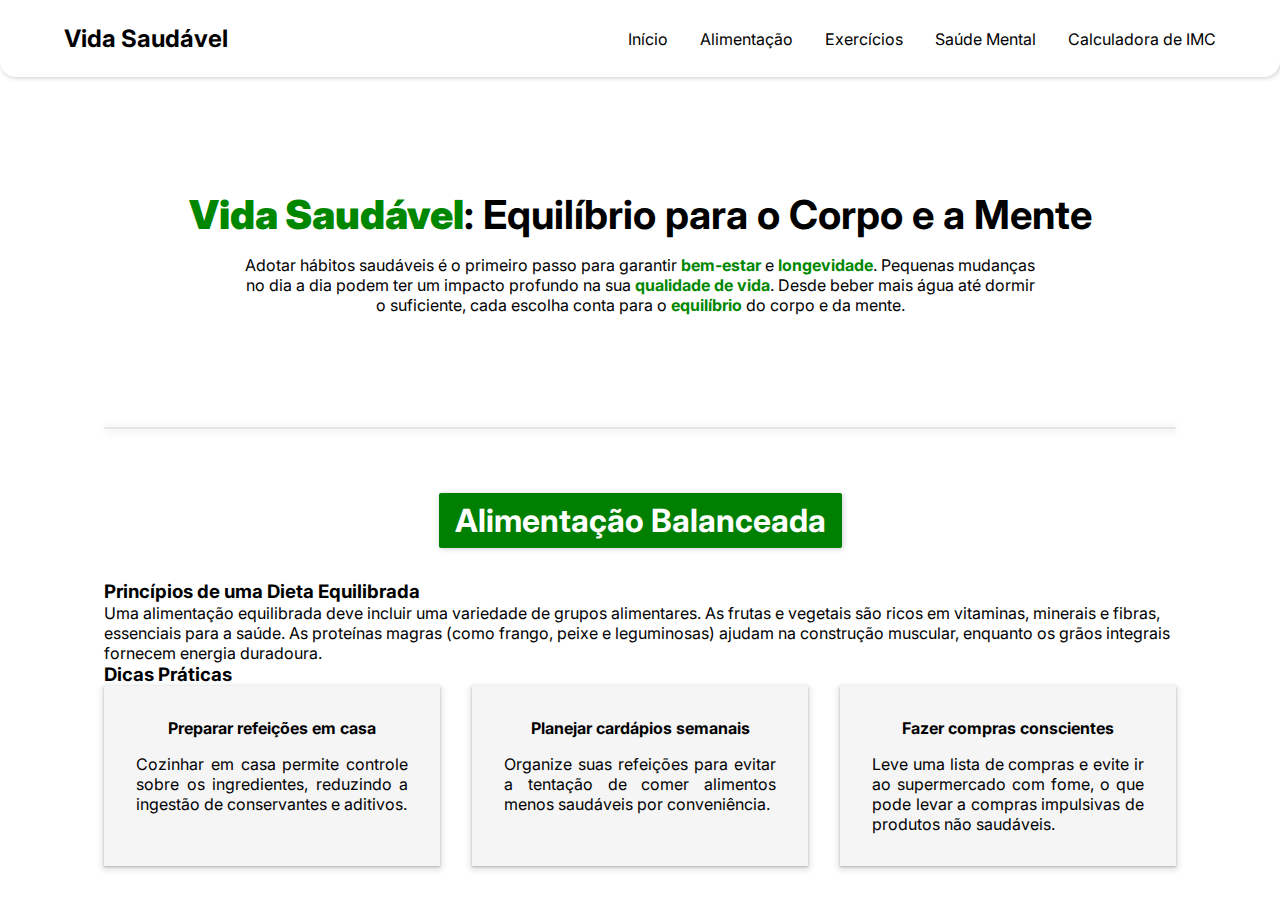
==== index.html @ 13196fc3 "feat: header, seção inicial e hamburger menu" ====
<!DOCTYPE html>
<html lang="en">
<head>
    <meta charset="UTF-8">
    <meta name="viewport" content="width=device-width, initial-scale=1.0">
    <title>Avaliação 5</title>
    <link rel="preconnect" href="https://fonts.googleapis.com">
    <link rel="preconnect" href="https://fonts.gstatic.com" crossorigin>
    <link href="https://fonts.googleapis.com/css2?family=Inter:ital,opsz,wght@0,14..32,100..900;1,14..32,100..900&display=swap" rel="stylesheet">
    <link rel="stylesheet" href="css/header.css">
    <link rel="stylesheet" href="css/globals.css">
    <link rel="stylesheet" href="css/index.css">
</head>
<body>
    <header>
        <h2>Vida Saudável</h2>
        <nav>
            <div class="hamburger-menu" onclick="toggleMenu()">
                <div></div>
                <div></div>
                <div></div>
            </div>
            <ul id="menu">
                <li><a href="#">Início</a></li>
                <li><a href="#">Alimentação</a></li>
                <li><a href="#">Exercícios</a></li>
                <li><a href="#">Saúde Mental</a></li>
                <li><a href="pages/calculadora-imc.html">Calculadora de IMC</a></li>
            </ul>
        </nav>
    </header>
    <div class="container">
        <main>
            <section id="presentation-container">
                <h1><strong>Vida Saudável</strong>: Equilíbrio para o Corpo e a Mente</h1>
                <p>Adotar hábitos saudáveis é o primeiro passo para garantir <strong>bem-estar</strong> e <strong>longevidade</strong>. Pequenas mudanças no dia a dia podem ter um impacto profundo na sua <strong>qualidade de vida</strong>. Desde beber mais água até dormir o suficiente, cada escolha conta para o <strong>equilíbrio</strong> do corpo e da mente.</p>
            </section>
            <hr>

            <section id="healthy-food-container">
                <h2 class="section-title">Alimentação Balanceada</h2>
            
                <h3>Princípios de uma Dieta Equilibrada</h3>
                <p>Uma alimentação equilibrada deve incluir uma variedade de grupos alimentares. As frutas e vegetais são ricos em vitaminas, minerais e fibras, essenciais para a saúde. As proteínas magras (como frango, peixe e leguminosas) ajudam na construção muscular, enquanto os grãos integrais fornecem energia duradoura.</p>
            
                <h3>Dicas Práticas</h3>
                <ul class="tips-list-container">
                    <li class="tip-card">
                        <p class="card-title">Preparar refeições em casa</p>
                        <p class="card-description">Cozinhar em casa permite controle sobre os ingredientes, reduzindo a ingestão de conservantes e aditivos.</p>
                    </li>
                    <li class="tip-card">
                        <p class="card-title">Planejar cardápios semanais</p>
                        <p class="card-description">Organize suas refeições para evitar a tentação de comer alimentos menos saudáveis por conveniência.</p>
                    </li>
                    <li class="tip-card">
                        <p class="card-title">Fazer compras conscientes</p>
                        <p class="card-description">Leve uma lista de compras e evite ir ao supermercado com fome, o que pode levar a compras impulsivas de produtos não saudáveis.</p>
                    </li>
                </ul>
            </section>
            
        </main>
    </div>
</body>

<script src="js/script.js"></script>

</html>
---- css/header.css ----
header {
    display: flex;
    justify-content: space-between;
    align-items: center;
    padding: 1.5rem 4rem;
    border-radius: 0 0 1rem 1rem;
    box-shadow: 1px 1px 5px rgba(0, 0, 0, 0.2);
    position: relative;
}

ul li {
    list-style: none;
}

header ul {
    display: flex;
    gap: 2rem;
    transition: max-height 0.5s ease-out;
    overflow: hidden;
}

header ul li {
    transition: .2s;
}

header ul li:hover {
    scale: 1.05;
    background-color: rgba(0, 128, 0, 0.3);
    color: #000;
    border-radius: 2px;
}

a {
    color: inherit;
}

.hamburger-menu {
    display: none;
    cursor: pointer;
}

.hamburger-menu div {
    width: 25px;
    height: 3px;
    background-color: black;
    border-radius: 3px;
    margin: 5px;
    transition: .2s;
}

@media (min-width: 769px) {
    ul {
        display: flex;
        max-height: none;
    }

    .hamburger-menu {
        display: none;
    }
}

@media (max-width: 768px) {
    header ul {
        display: flex;
        flex-direction: column;
        position: absolute;
        top: 80px;
        right: 0;
        width: 100vw;
        background-color: #f5f5f5;
        border-radius: 0 0 1rem 1rem;
        box-shadow: 1px 1px 5px rgba(0, 0, 0, 0.2);
        max-height: 0;
    }

    header ul.active {
        max-height: 500px;
    }

    header ul li {
        text-align: center;
        padding: 10px 0;
        transition: .2s;
    }

    header ul li:hover {
        scale: 1;
        background-color: #e0e0e0;
        font-weight: normal;
        border-radius: 0;
    }

    .hamburger-menu {
        display: block;
    }
}
---- css/globals.css ----
* {
    margin: 0;
    padding: 0;
    box-sizing: border-box;
    text-decoration: none;
    font-family: 'Inter', sans-serif;
}

body {
    /* width: 100vw; */
    min-height: 100vh;
}

.container {
    max-width: 1200px;
    height: 100%;
    margin: 0 auto;
}

main {
    width: 100%;
    padding: 0 4rem 2rem 4rem;
}
---- css/index.css ----
#presentation-container {
    height: 350px;
    padding: 4rem;
    display: flex;
    justify-content: center;
    flex-direction: column;
    align-items: center;
    margin: 0 auto;
    text-align: center;
}

#presentation-container h1 {
    font-size: 2.5rem;
    margin-bottom: 1rem;
}

#presentation-container p {
    max-width: 800px;
}

#presentation-container strong {
    color: rgb(0, 135, 0);
}

hr {
    width: 100%;
    border: 1px solid rgba(0, 0, 0, 0.1);
    border-radius: 100px;
    box-shadow: 1px 1px 8px rgba(0, 0, 0, 0.2);
}

.section-title {
    font-size: 2rem;
    margin-bottom: 1rem;
    width: max-content;
    margin: 0 auto;
    background-color: green;
    color: white;
    padding: 0.5rem 1rem;
    border-radius: 2px;
    box-shadow: 1px 1px 5px rgba(0, 0, 0, 0.2);
    margin-bottom: 2rem;
}

#healthy-food-container {
    display: flex;
    flex-direction: column;
    padding-top: 4rem;
}

.tips-list-container {
    display: flex;
    justify-content: center;
    gap: 2rem;
}

.tip-card {
    width: 100%;
    max-width: 350px;
    padding: 2rem;
    background-color: #f5f5f5;
    box-shadow: rgba(60, 64, 67, 0.3) 0px 1px 2px 0px, rgba(60, 64, 67, 0.15) 0px 2px 6px 2px;
}

.card-title {
    text-align: center;
    font-weight: bold;
}

.card-description {
    margin-top: 1rem;
    text-align: justify;
}


@media (min-width: 769px) {

}

@media (max-width: 768px) {
   
}
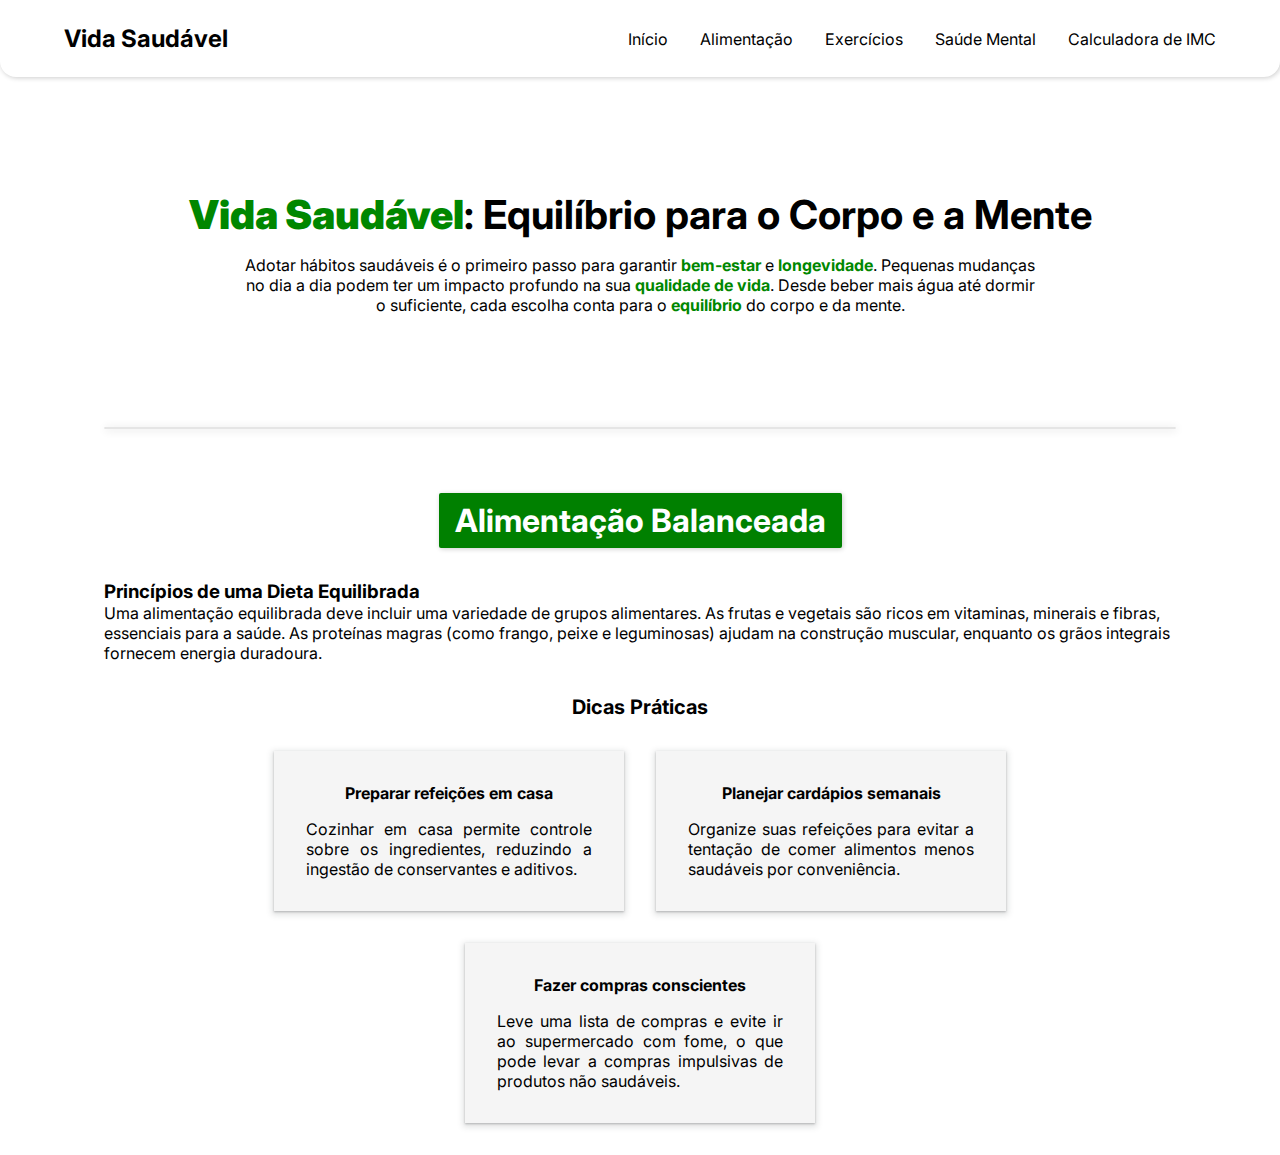
==== commit 73dd34b3: "feat: calculadora de imc" ====
--- a/index.html
+++ b/index.html
@@ -42,22 +42,24 @@
             
                 <h3>Princípios de uma Dieta Equilibrada</h3>
                 <p>Uma alimentação equilibrada deve incluir uma variedade de grupos alimentares. As frutas e vegetais são ricos em vitaminas, minerais e fibras, essenciais para a saúde. As proteínas magras (como frango, peixe e leguminosas) ajudam na construção muscular, enquanto os grãos integrais fornecem energia duradoura.</p>
-            
-                <h3>Dicas Práticas</h3>
-                <ul class="tips-list-container">
-                    <li class="tip-card">
-                        <p class="card-title">Preparar refeições em casa</p>
-                        <p class="card-description">Cozinhar em casa permite controle sobre os ingredientes, reduzindo a ingestão de conservantes e aditivos.</p>
-                    </li>
-                    <li class="tip-card">
-                        <p class="card-title">Planejar cardápios semanais</p>
-                        <p class="card-description">Organize suas refeições para evitar a tentação de comer alimentos menos saudáveis por conveniência.</p>
-                    </li>
-                    <li class="tip-card">
-                        <p class="card-title">Fazer compras conscientes</p>
-                        <p class="card-description">Leve uma lista de compras e evite ir ao supermercado com fome, o que pode levar a compras impulsivas de produtos não saudáveis.</p>
-                    </li>
-                </ul>
+                
+                <div class="tips-container">
+                    <h3>Dicas Práticas</h3>
+                    <ul class="tips-list-container">
+                        <li class="tip-card">
+                            <p class="card-title">Preparar refeições em casa</p>
+                            <p class="card-description">Cozinhar em casa permite controle sobre os ingredientes, reduzindo a ingestão de conservantes e aditivos.</p>
+                        </li>
+                        <li class="tip-card">
+                            <p class="card-title">Planejar cardápios semanais</p>
+                            <p class="card-description">Organize suas refeições para evitar a tentação de comer alimentos menos saudáveis por conveniência.</p>
+                        </li>
+                        <li class="tip-card">
+                            <p class="card-title">Fazer compras conscientes</p>
+                            <p class="card-description">Leve uma lista de compras e evite ir ao supermercado com fome, o que pode levar a compras impulsivas de produtos não saudáveis.</p>
+                        </li>
+                    </ul>
+                </div>
             </section>
             
         </main>
--- a/css/index.css
+++ b/css/index.css
@@ -48,9 +48,21 @@
     padding-top: 4rem;
 }
 
+.tips-container{
+    margin-top: 2rem;
+    width: 100%
+}
+.tips-container h3{
+    font-size: 20px;
+    width: max-content;
+    margin: 0 auto;
+    margin-bottom: 2rem;
+}
+
 .tips-list-container {
     display: flex;
     justify-content: center;
+    flex-wrap: wrap;
     gap: 2rem;
 }
 
@@ -73,10 +85,44 @@
 }
 
 
-@media (min-width: 769px) {
+@media (max-width: 768px) {
+    header {
+        padding: 1.5rem 2rem;
+    }
 
+    main {
+        padding: 2rem;
+    }
+
+    #presentation-container {
+        padding: 2rem 0;
+        height: max-content;
+    }
+    #presentation-container h1 {
+        font-size: 2rem;
+    }
+    #presentation-container p {
+        font-size: 0.9rem;
+    }
+    .section-title {
+        font-size: 1.5rem;
+    }
+    .tips-container h3 {
+        font-size: 1.5rem;
+    }
 }
 
-@media (max-width: 768px) {
-   
+@media (min-width: 769px) {
+    #presentation-container h1 {
+        font-size: 2.5rem;
+    }
+    #presentation-container p {
+        font-size: 1rem;
+    }
+    .section-title {
+        font-size: 2rem;
+    }
+    .tips-container h3 {
+        font-size: 1.25rem;
+    }
 }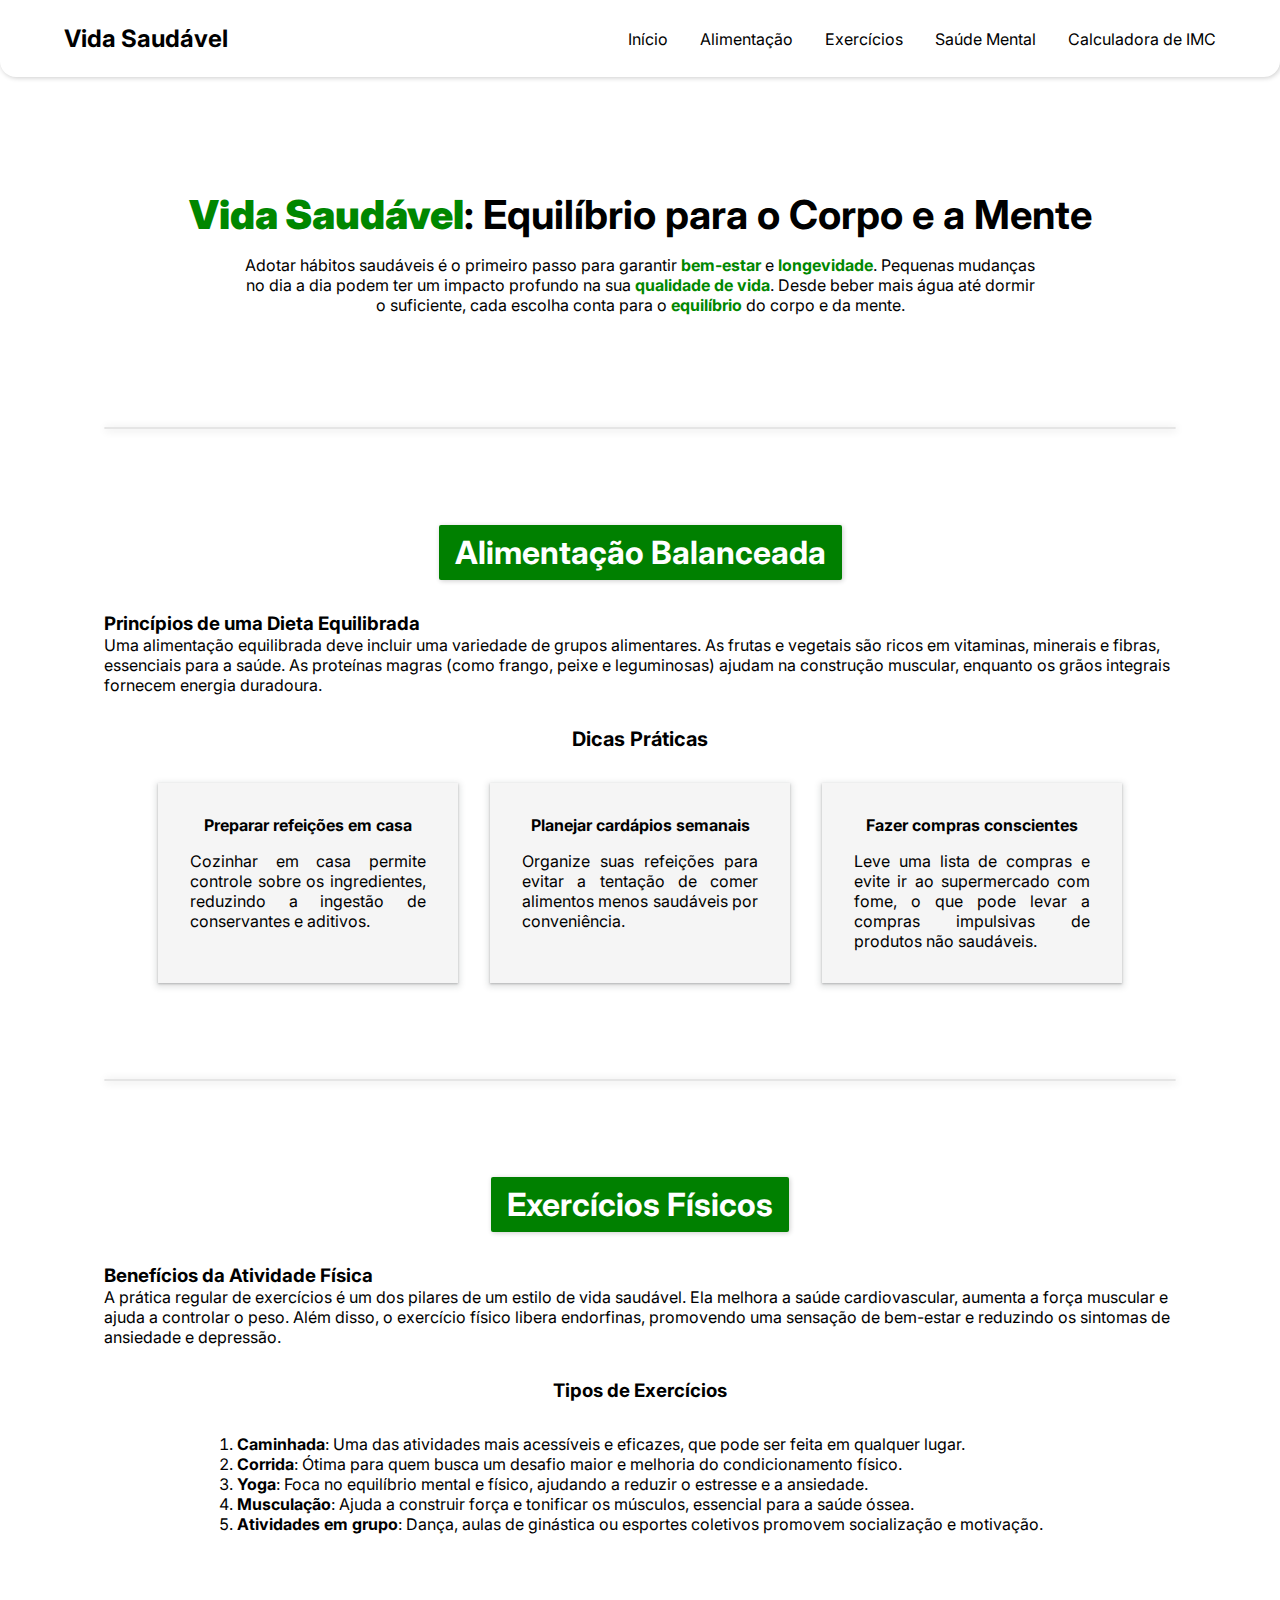
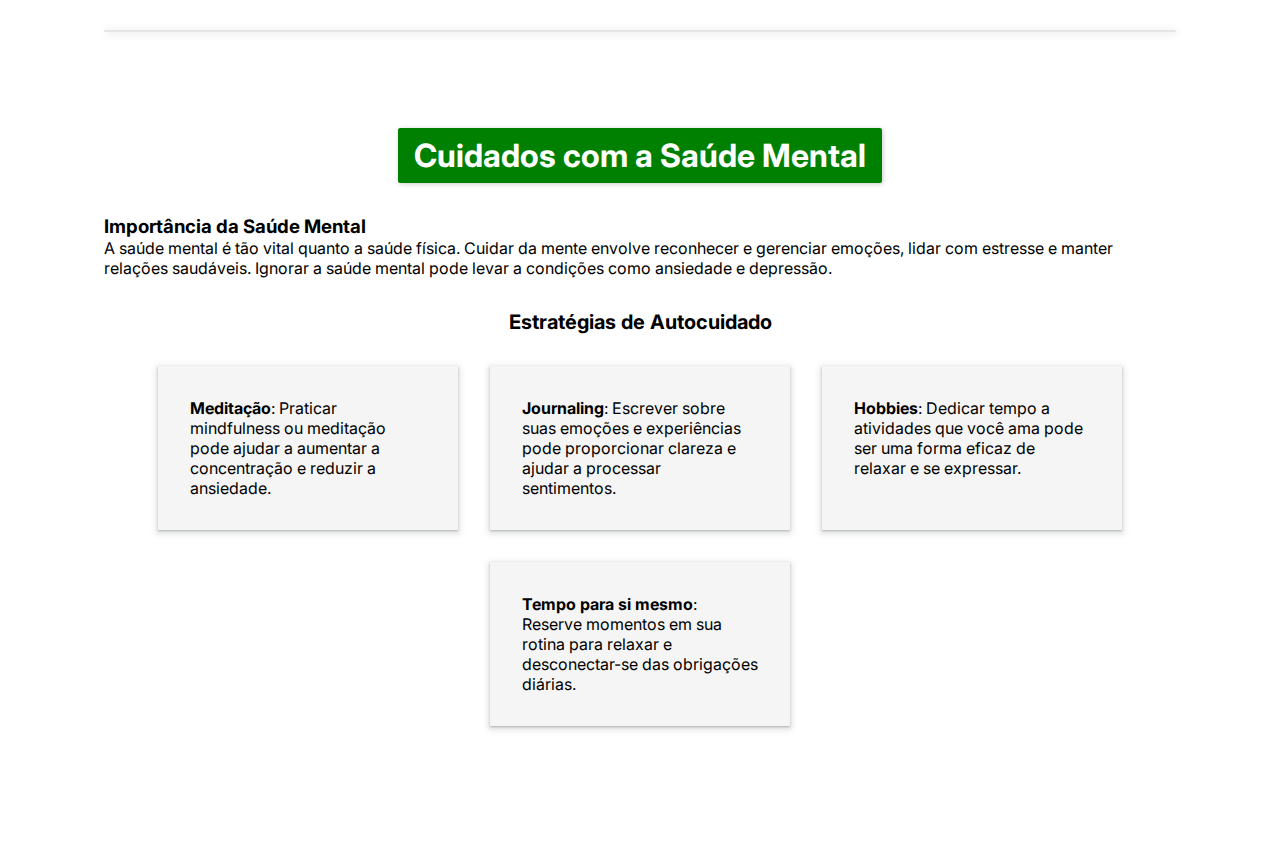
==== commit f173468f: "feat: seções da página inicial" ====
--- a/index.html
+++ b/index.html
@@ -22,9 +22,9 @@
             </div>
             <ul id="menu">
                 <li><a href="#">Início</a></li>
-                <li><a href="#">Alimentação</a></li>
-                <li><a href="#">Exercícios</a></li>
-                <li><a href="#">Saúde Mental</a></li>
+                <li><a href="#healthy-food-container">Alimentação</a></li>
+                <li><a href="#exercises-container">Exercícios</a></li>
+                <li><a href="#mental-health-container">Saúde Mental</a></li>
                 <li><a href="pages/calculadora-imc.html">Calculadora de IMC</a></li>
             </ul>
         </nav>
@@ -61,7 +61,62 @@
                     </ul>
                 </div>
             </section>
+
+            <hr>
+
+            <section id="exercises-container">
+                <h2 class="section-title">Exercícios Físicos</h2>
             
+                <h3>Benefícios da Atividade Física</h3>
+                <p>A prática regular de exercícios é um dos pilares de um estilo de vida saudável. Ela melhora a saúde cardiovascular, aumenta a força muscular e ajuda a controlar o peso. Além disso, o exercício físico libera endorfinas, promovendo uma sensação de bem-estar e reduzindo os sintomas de ansiedade e depressão.</p>
+                <div class="exercises-list-container">
+                    <h3>Tipos de Exercícios</h3>
+                    <ol>
+                        <li>
+                            <strong>Caminhada</strong>: Uma das atividades mais acessíveis e eficazes, que pode ser feita em qualquer lugar.
+                        </li>
+                        <li>
+                            <strong>Corrida</strong>: Ótima para quem busca um desafio maior e melhoria do condicionamento físico.
+                        </li>
+                        <li>
+                            <strong>Yoga</strong>: Foca no equilíbrio mental e físico, ajudando a reduzir o estresse e a ansiedade.
+                        </li>
+                        <li>
+                            <strong>Musculação</strong>: Ajuda a construir força e tonificar os músculos, essencial para a saúde óssea.
+                        </li>
+                        <li>
+                            <strong>Atividades em grupo</strong>: Dança, aulas de ginástica ou esportes coletivos promovem socialização e motivação.
+                        </li>
+                    </ol>
+                </div>
+            </section>
+
+            <hr>
+
+            <section id="mental-health-container">
+                <h2 class="section-title">Cuidados com a Saúde Mental</h2>
+            
+                <h3>Importância da Saúde Mental</h3>
+                <p>A saúde mental é tão vital quanto a saúde física. Cuidar da mente envolve reconhecer e gerenciar emoções, lidar com estresse e manter relações saudáveis. Ignorar a saúde mental pode levar a condições como ansiedade e depressão.</p>
+            
+                <div class="tips-container">
+                    <h3>Estratégias de Autocuidado</h3>
+                    <ul class="tips-list-container">
+                        <li class="tip-card">
+                            <strong>Meditação</strong>: Praticar mindfulness ou meditação pode ajudar a aumentar a concentração e reduzir a ansiedade.
+                        </li>
+                        <li class="tip-card">
+                            <strong>Journaling</strong>: Escrever sobre suas emoções e experiências pode proporcionar clareza e ajudar a processar sentimentos.
+                        </li>
+                        <li class="tip-card">
+                            <strong>Hobbies</strong>: Dedicar tempo a atividades que você ama pode ser uma forma eficaz de relaxar e se expressar.
+                        </li>
+                        <li class="tip-card">
+                            <strong>Tempo para si mesmo</strong>: Reserve momentos em sua rotina para relaxar e desconectar-se das obrigações diárias.
+                        </li>
+                    </ul>
+                </div>
+            </section>
         </main>
     </div>
 </body>
--- a/css/globals.css
+++ b/css/globals.css
@@ -4,6 +4,10 @@
     box-sizing: border-box;
     text-decoration: none;
     font-family: 'Inter', sans-serif;
+}
+
+html {
+    scroll-behavior: smooth;
 }
 
 body {
--- a/css/index.css
+++ b/css/index.css
@@ -45,7 +45,7 @@
 #healthy-food-container {
     display: flex;
     flex-direction: column;
-    padding-top: 4rem;
+    padding: 6rem 0;
 }
 
 .tips-container{
@@ -68,7 +68,7 @@
 
 .tip-card {
     width: 100%;
-    max-width: 350px;
+    max-width: 300px;
     padding: 2rem;
     background-color: #f5f5f5;
     box-shadow: rgba(60, 64, 67, 0.3) 0px 1px 2px 0px, rgba(60, 64, 67, 0.15) 0px 2px 6px 2px;
@@ -82,6 +82,26 @@
 .card-description {
     margin-top: 1rem;
     text-align: justify;
+}
+
+#exercises-container {
+    display: flex;
+    flex-direction: column;
+    padding: 6rem 0;
+}
+
+.exercises-list-container {
+    margin-top: 2rem;
+    display: flex;
+    flex-direction: column;
+    align-items: center;
+    gap: 2rem;
+}
+
+#mental-health-container {
+    display: flex;
+    flex-direction: column;
+    padding: 6rem 0;
 }
 
 
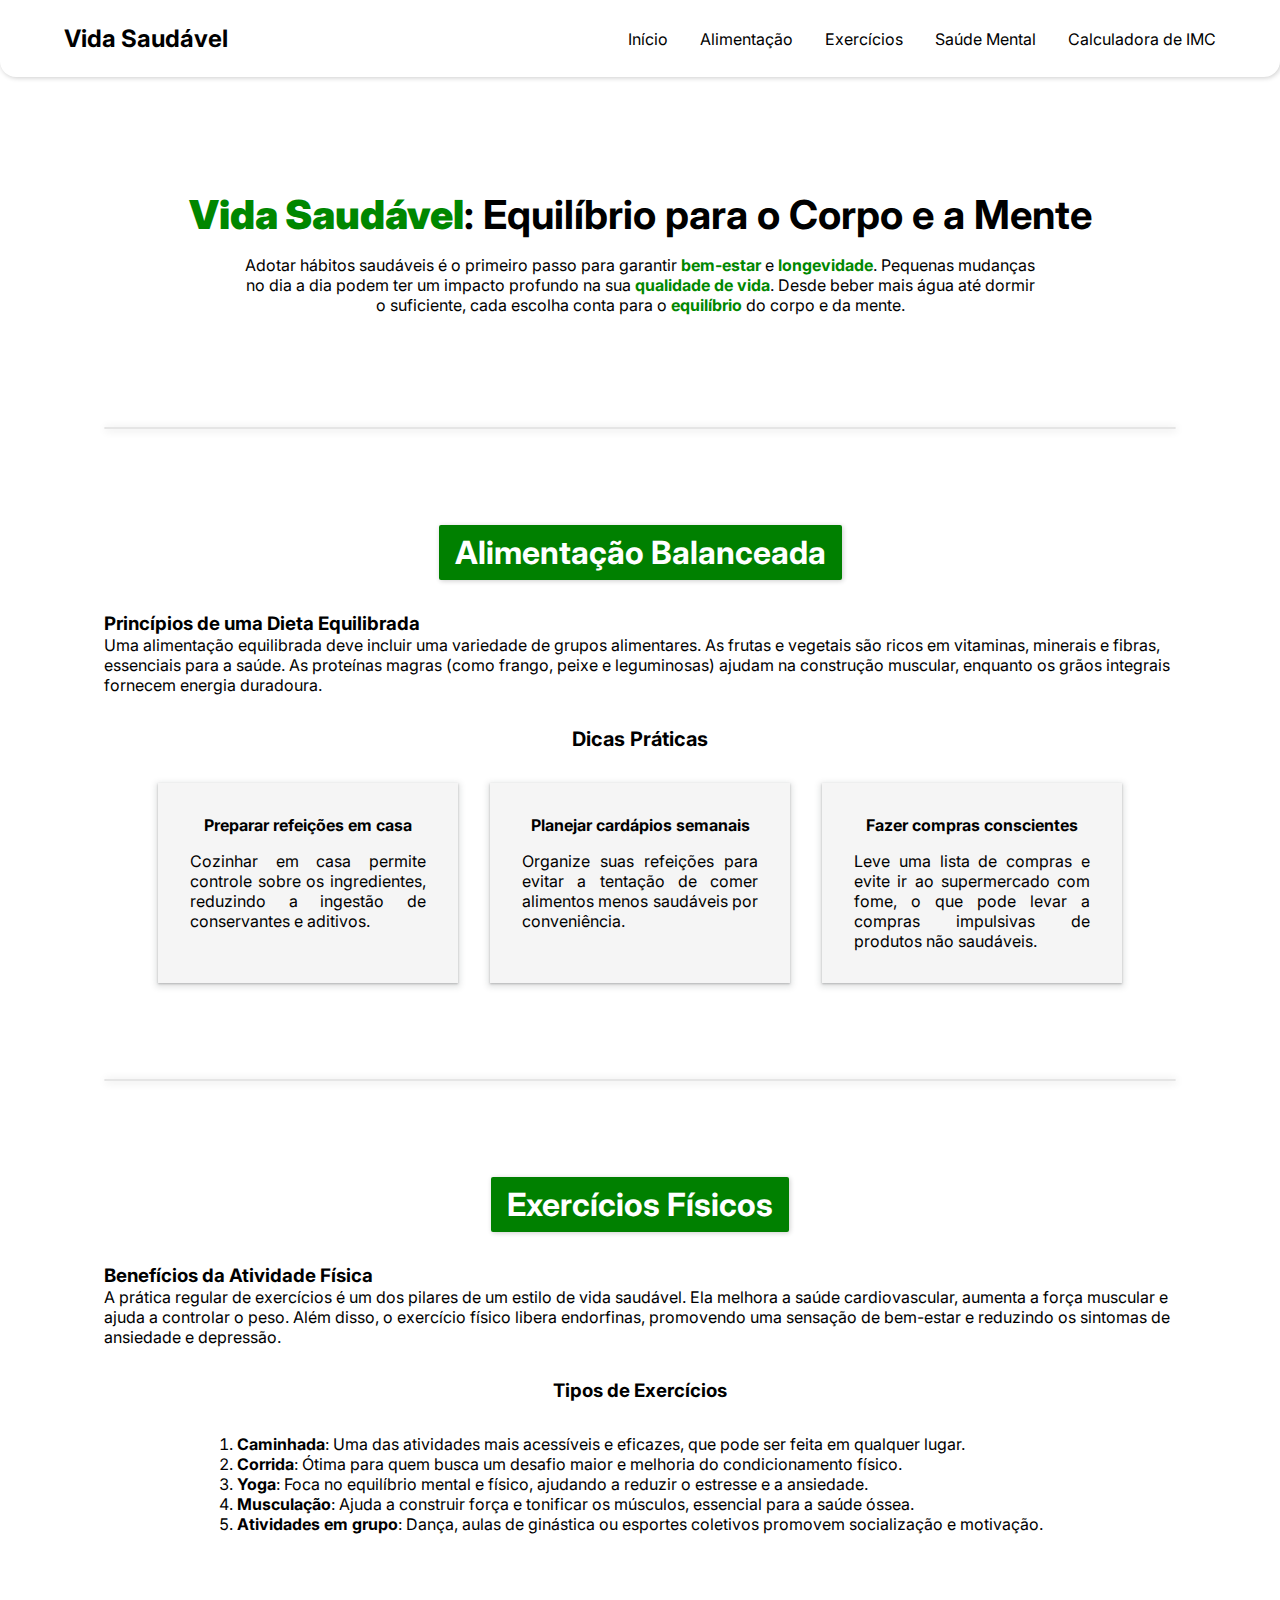
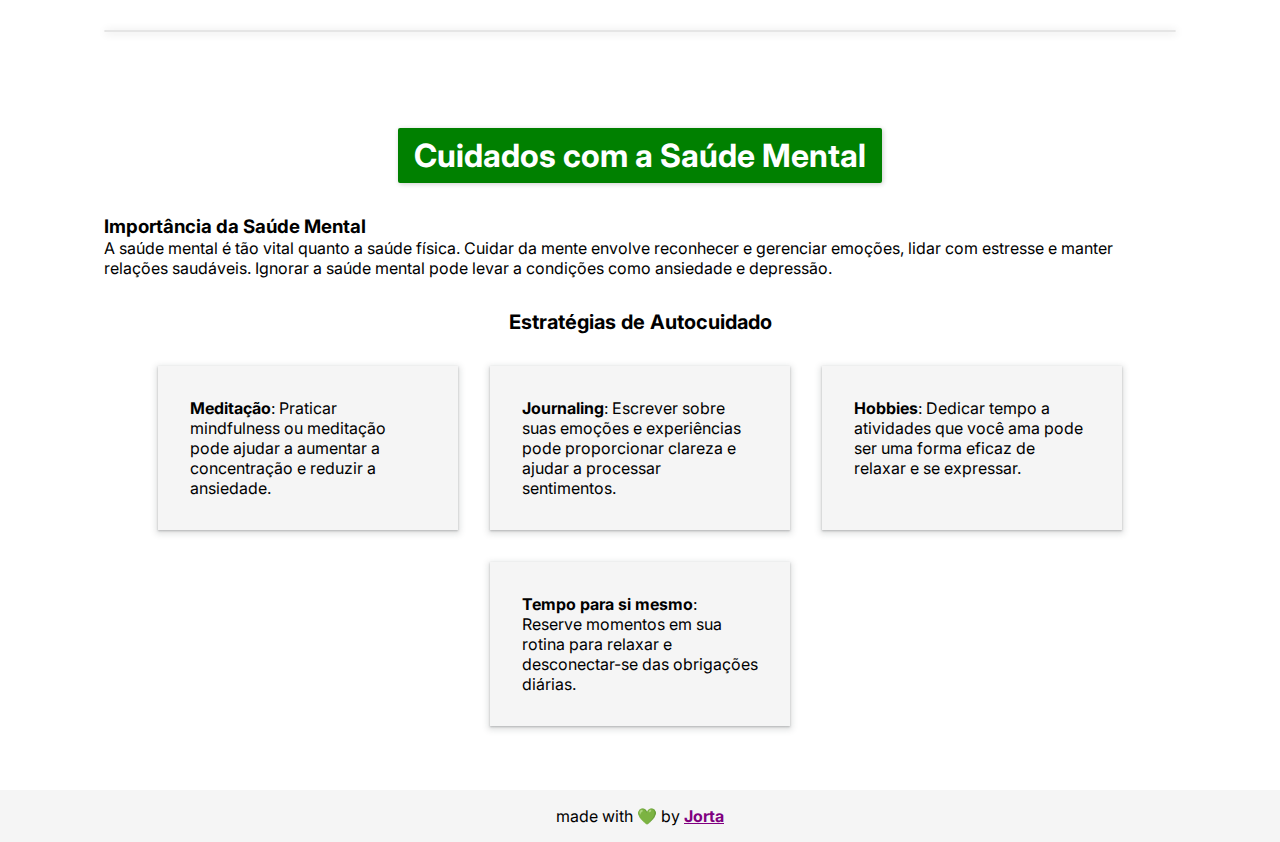
==== commit d440bf3c: "feat: footer" ====
--- a/index.html
+++ b/index.html
@@ -7,8 +7,9 @@
     <link rel="preconnect" href="https://fonts.googleapis.com">
     <link rel="preconnect" href="https://fonts.gstatic.com" crossorigin>
     <link href="https://fonts.googleapis.com/css2?family=Inter:ital,opsz,wght@0,14..32,100..900;1,14..32,100..900&display=swap" rel="stylesheet">
+    <link rel="stylesheet" href="css/globals.css">
     <link rel="stylesheet" href="css/header.css">
-    <link rel="stylesheet" href="css/globals.css">
+    <link rel="stylesheet" href="css/footer.css">
     <link rel="stylesheet" href="css/index.css">
 </head>
 <body>
@@ -40,8 +41,10 @@
             <section id="healthy-food-container">
                 <h2 class="section-title">Alimentação Balanceada</h2>
             
-                <h3>Princípios de uma Dieta Equilibrada</h3>
-                <p>Uma alimentação equilibrada deve incluir uma variedade de grupos alimentares. As frutas e vegetais são ricos em vitaminas, minerais e fibras, essenciais para a saúde. As proteínas magras (como frango, peixe e leguminosas) ajudam na construção muscular, enquanto os grãos integrais fornecem energia duradoura.</p>
+                <div class="section-information-wrapper">
+                    <h3>Princípios de uma Dieta Equilibrada</h3>
+                    <p>Uma alimentação equilibrada deve incluir uma variedade de grupos alimentares. As frutas e vegetais são ricos em vitaminas, minerais e fibras, essenciais para a saúde. As proteínas magras (como frango, peixe e leguminosas) ajudam na construção muscular, enquanto os grãos integrais fornecem energia duradoura.</p>
+                </div>
                 
                 <div class="tips-container">
                     <h3>Dicas Práticas</h3>
@@ -67,8 +70,11 @@
             <section id="exercises-container">
                 <h2 class="section-title">Exercícios Físicos</h2>
             
-                <h3>Benefícios da Atividade Física</h3>
-                <p>A prática regular de exercícios é um dos pilares de um estilo de vida saudável. Ela melhora a saúde cardiovascular, aumenta a força muscular e ajuda a controlar o peso. Além disso, o exercício físico libera endorfinas, promovendo uma sensação de bem-estar e reduzindo os sintomas de ansiedade e depressão.</p>
+                <div class="section-information-wrapper">
+                    <h3>Benefícios da Atividade Física</h3>
+                    <p>A prática regular de exercícios é um dos pilares de um estilo de vida saudável. Ela melhora a saúde cardiovascular, aumenta a força muscular e ajuda a controlar o peso. Além disso, o exercício físico libera endorfinas, promovendo uma sensação de bem-estar e reduzindo os sintomas de ansiedade e depressão.</p>
+                </div>
+
                 <div class="exercises-list-container">
                     <h3>Tipos de Exercícios</h3>
                     <ol>
@@ -95,9 +101,11 @@
 
             <section id="mental-health-container">
                 <h2 class="section-title">Cuidados com a Saúde Mental</h2>
-            
-                <h3>Importância da Saúde Mental</h3>
-                <p>A saúde mental é tão vital quanto a saúde física. Cuidar da mente envolve reconhecer e gerenciar emoções, lidar com estresse e manter relações saudáveis. Ignorar a saúde mental pode levar a condições como ansiedade e depressão.</p>
+
+                <div class="section-information-wrapper">
+                    <h3>Importância da Saúde Mental</h3>
+                    <p>A saúde mental é tão vital quanto a saúde física. Cuidar da mente envolve reconhecer e gerenciar emoções, lidar com estresse e manter relações saudáveis. Ignorar a saúde mental pode levar a condições como ansiedade e depressão.</p>
+                </div>
             
                 <div class="tips-container">
                     <h3>Estratégias de Autocuidado</h3>
@@ -119,6 +127,10 @@
             </section>
         </main>
     </div>
+    
+    <footer>
+        made with 💚 by <a href="https://github.com/oJorta" target="_blank">Jorta</a>
+    </footer>
 </body>
 
 <script src="js/script.js"></script>
--- a/css/footer.css
+++ b/css/footer.css
@@ -0,0 +1,11 @@
+footer {
+    padding: 1rem 2rem;
+    background-color: #f5f5f5;
+    text-align: center;
+}
+
+footer a {
+    color: purple;
+    font-weight: bold;
+    text-decoration: underline;
+}--- a/css/index.css
+++ b/css/index.css
@@ -101,9 +101,8 @@
 #mental-health-container {
     display: flex;
     flex-direction: column;
-    padding: 6rem 0;
+    padding: 6rem 0 2rem 0;
 }
-
 
 @media (max-width: 768px) {
     header {
@@ -132,6 +131,16 @@
     }
 }
 
+@media (max-width: 576px) {
+    .section-information-wrapper h3 {
+        text-align: center;
+    }
+
+    .section-information-wrapper p {
+        text-align: justify;
+    }
+}
+
 @media (min-width: 769px) {
     #presentation-container h1 {
         font-size: 2.5rem;
